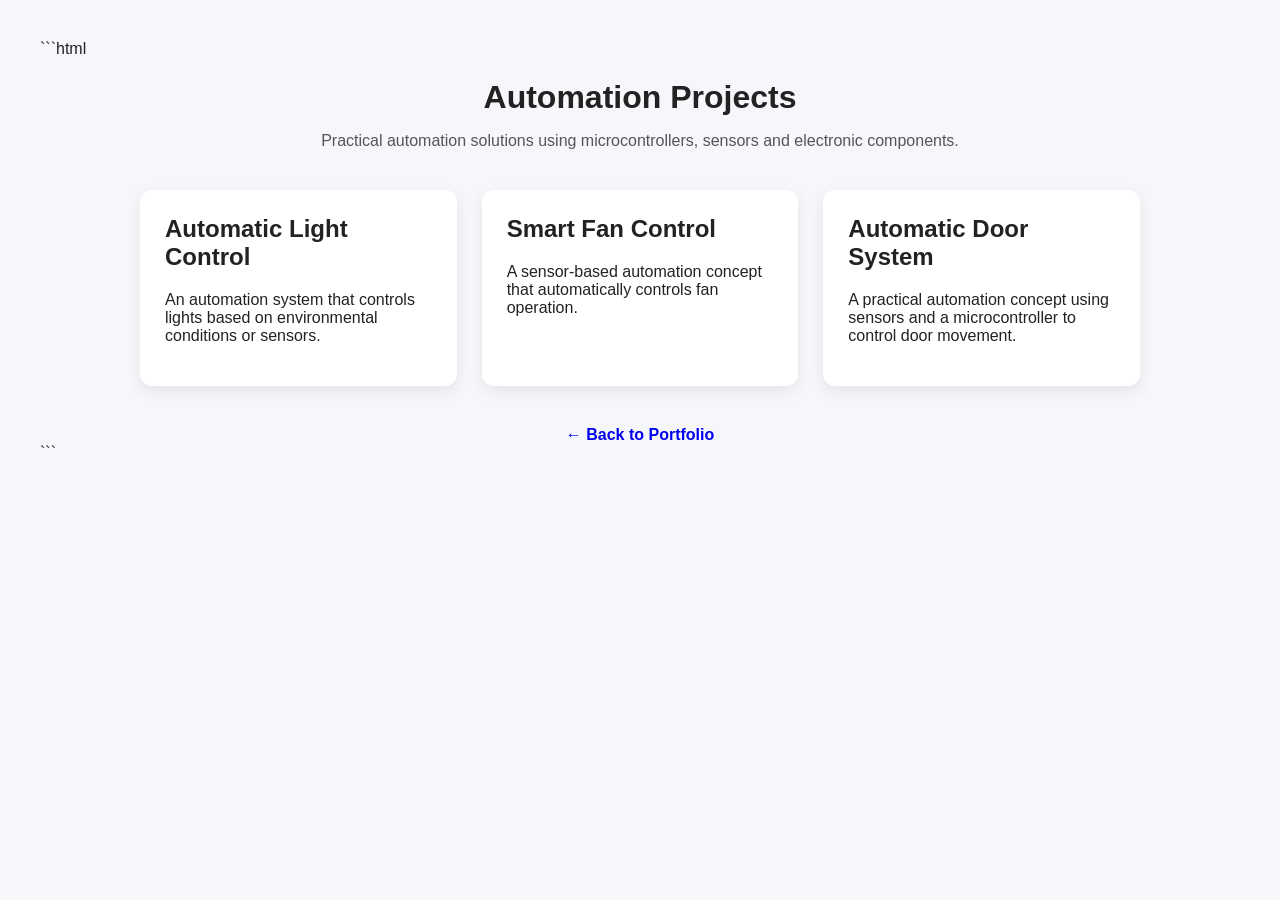
==== Automation.html @ 8bc4c869 "Add Automation.html for automation project overview" ====
```html
<!DOCTYPE html>
<html lang="en">
<head>
    <meta charset="UTF-8">
    <meta name="viewport" content="width=device-width, initial-scale=1.0">
    <title>Automation Projects</title>

    <style>
        body {
            font-family: Arial, sans-serif;
            margin: 0;
            padding: 40px;
            background: #f5f7fa;
            color: #222;
        }

        h1 {
            text-align: center;
            margin-bottom: 10px;
        }

        .intro {
            text-align: center;
            margin-bottom: 40px;
            color: #555;
        }

        .projects {
            display: grid;
            grid-template-columns: repeat(auto-fit, minmax(250px, 1fr));
            gap: 25px;
            max-width: 1000px;
            margin: auto;
        }

        .project {
            background: white;
            padding: 25px;
            border-radius: 12px;
            box-shadow: 0 5px 15px rgba(0,0,0,0.08);
        }

        .project h2 {
            margin-top: 0;
        }

        .back {
            display: block;
            text-align: center;
            margin-top: 40px;
            text-decoration: none;
            font-weight: bold;
        }
    </style>
</head>

<body>

    <h1>Automation Projects</h1>

    <p class="intro">
        Practical automation solutions using microcontrollers,
        sensors and electronic components.
    </p>

    <div class="projects">

        <div class="project">
            <h2>Automatic Light Control</h2>
            <p>
                An automation system that controls lights
                based on environmental conditions or sensors.
            </p>
        </div>

        <div class="project">
            <h2>Smart Fan Control</h2>
            <p>
                A sensor-based automation concept that
                automatically controls fan operation.
            </p>
        </div>

        <div class="project">
            <h2>Automatic Door System</h2>
            <p>
                A practical automation concept using sensors
                and a microcontroller to control door movement.
            </p>
        </div>

    </div>

    <a href="index.html" class="back">← Back to Portfolio</a>

</body>
</html>
```
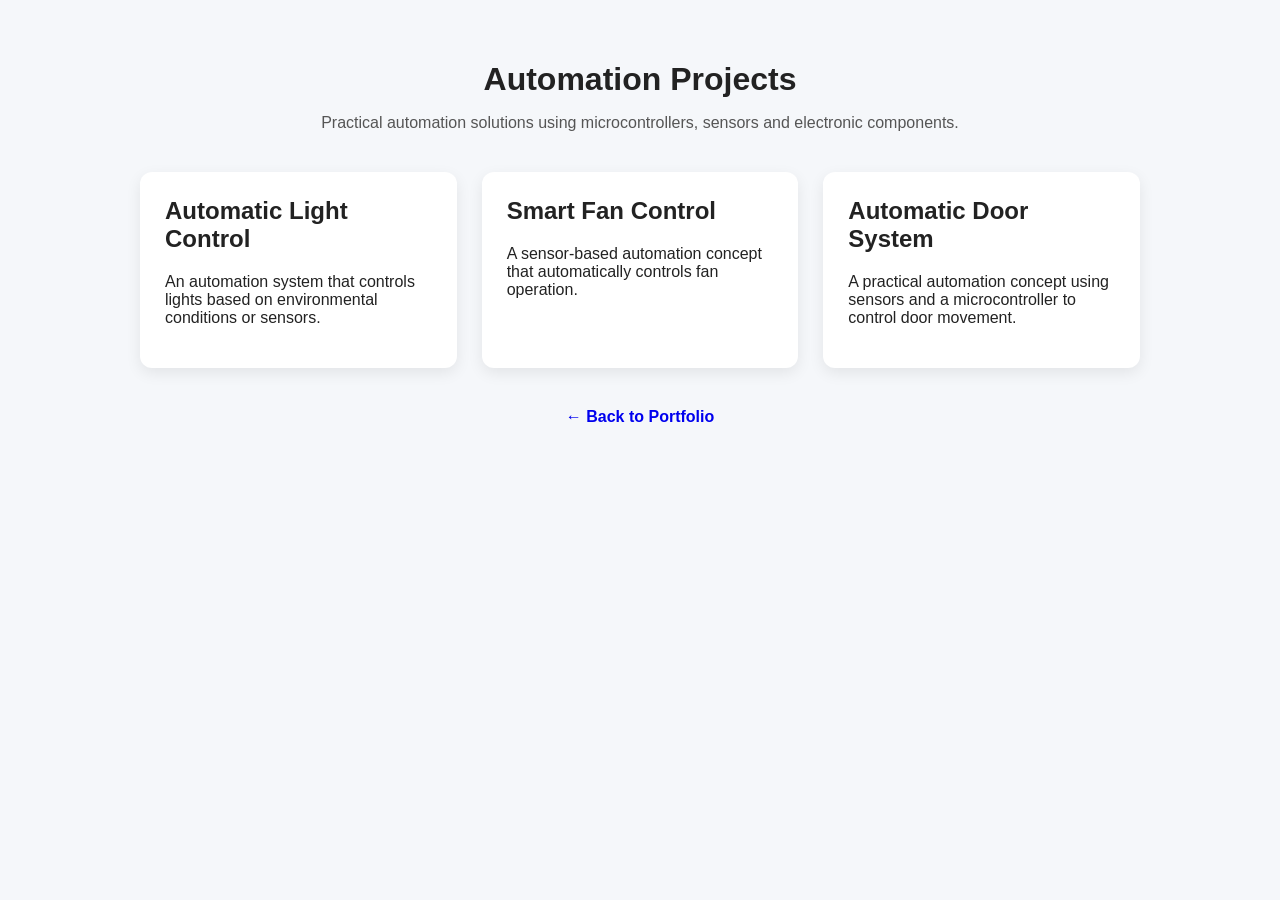
==== commit 52224349: "Clean up HTML formatting in Automation.html Removed unnecessary code block formatting from HTML." ====
--- a/Automation.html
+++ b/Automation.html
@@ -1,4 +1,3 @@
-```html
 <!DOCTYPE html>
 <html lang="en">
 <head>
@@ -96,4 +95,3 @@
 
 </body>
 </html>
-```
